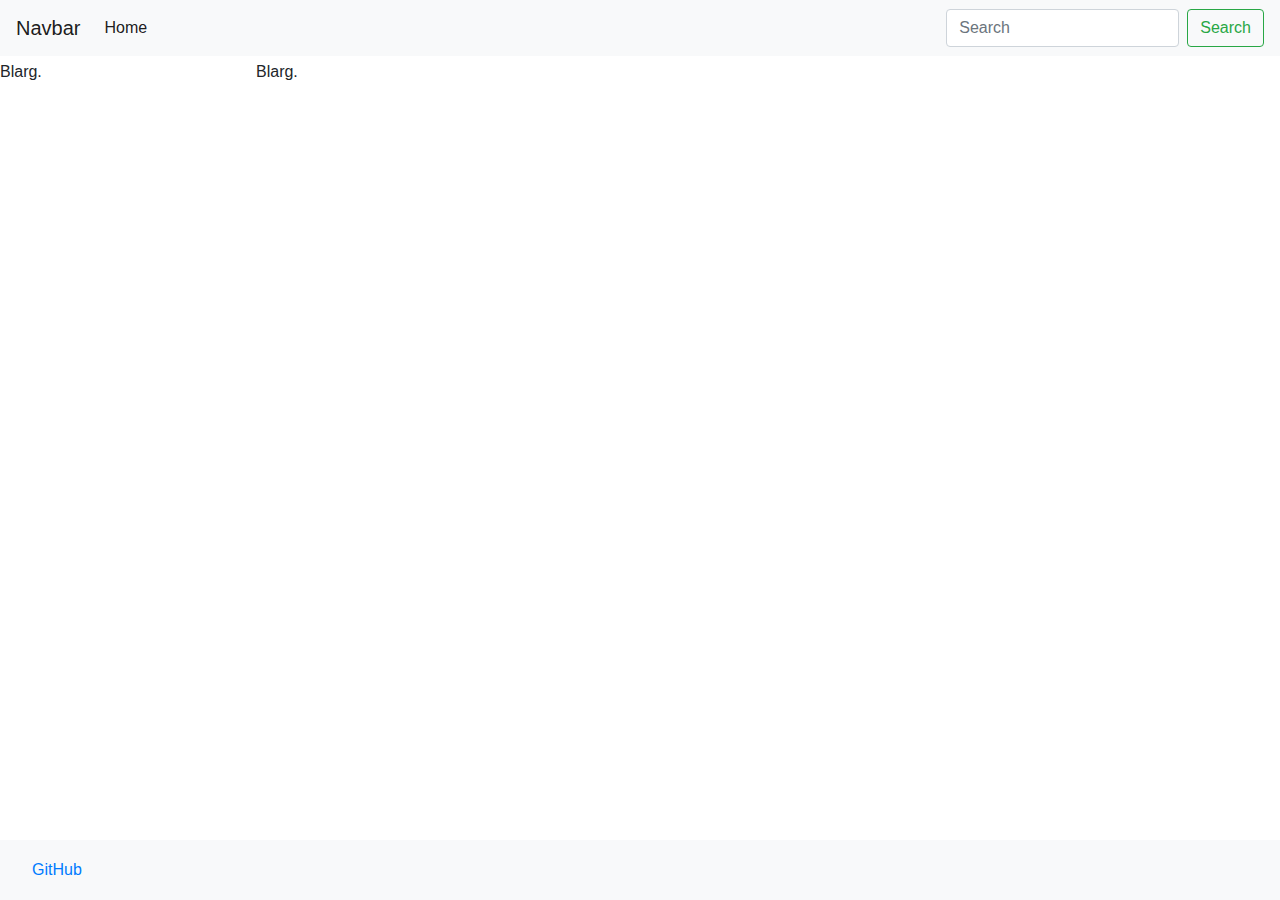
==== index.html @ 64740030 "Added home page and styles.css." ====
<!DOCTYPE html>
<html lang="en">
  <head>
    <!-- Important meta tags-->
    <meta charset="utf-8">
    <meta name="viewport" content="width=device-width, initial-scale=1, shrink-to-fit=no">

    <!-- CSS-->
    <link rel="stylesheet" href="https://maxcdn.bootstrapcdn.com/bootstrap/4.0.0/css/bootstrap.min.css" integrity="sha384-Gn5384xqQ1aoWXA+058RXPxPg6fy4IWvTNh0E263XmFcJlSAwiGgFAW/dAiS6JXm" crossorigin="anonymous">
    <link rel="stylesheet" href="/css/styles.css">

    <title>Creative Project #1</title>
  </head>
  <body>
    <!-- Navbar -->
    <nav class="navbar fixed-top navbar-expand-lg navbar-light bg-light">
      <a class="navbar-brand" href="#">Navbar</a>
      <button class="navbar-toggler" type="button" data-toggle="collapse" data-target="#navbarSupportedContent" aria-controls="navbarSupportedContent" aria-expanded="false" aria-label="Toggle navigation">
        <span class="navbar-toggler-icon"></span>
      </button>

      <div class="collapse navbar-collapse" id="navbarSupportedContent">
        <ul class="navbar-nav mr-auto">
          <li class="nav-item active">
            <a class="nav-link" href="#">Home<span class="sr-only">(current)</span></a>
          </li>
        </ul>
        <form class="form-inline my-2 my-lg-0">
          <input class="form-control mr-sm-2" type="search" placeholder="Search" aria-label="Search">
          <button class="btn btn-outline-success my-2 my-sm-0" type="submit">Search</button>
        </form>
      </div>
    </nav>
    <!-- Content -->
    <section>
      <aside>
        Blarg.
      </aside>
      <article>
        Blarg.
      </article>
    </section>

    <!-- Footer -->
    <div class="navbar navbar-expand-lg navbar-light bg-light footer">
      <a class="nav-link nav-item" href="https://github.com/jfields7/creative1" target=:blank>GitHub</a>
    </div>

    <!-- Javascript -->
    <script src="https://code.jquery.com/jquery-3.2.1.slim.min.js" integrity="sha384-KJ3o2DKtIkvYIK3UENzmM7KCkRr/rE9/Qpg6aAZGJwFDMVNA/GpGFF93hXpG5KkN" crossorigin="anonymous"></script>
    <script src="https://cdnjs.cloudflare.com/ajax/libs/popper.js/1.12.9/umd/popper.min.js" integrity="sha384-ApNbgh9B+Y1QKtv3Rn7W3mgPxhU9K/ScQsAP7hUibX39j7fakFPskvXusvfa0b4Q" crossorigin="anonymous"></script>
    <script src="https://maxcdn.bootstrapcdn.com/bootstrap/4.0.0/js/bootstrap.min.js" integrity="sha384-JZR6Spejh4U02d8jOt6vLEHfe/JQGiRRSQQxSfFWpi1MquVdAyjUar5+76PVCmYl" crossorigin="anonymous"></script>
  </body>
</html>
---- css/styles.css ----
html{
  margin-top: 60px;
}

section{
  display: flex;
  height: 100%;
  flex-direction: column;
}

aside{
  flex: 1;
}

article{
  flex: 4;
}

/* Desktop/Large Screens */
@media only screen and (min-width: 600px){
  section{
    flex-direction: row;
  }
  aside{
  }
  article{
  }
}

.footer{
  position: fixed;
  left: 0;
  bottom: 0;
  width: 100%;
  height: 60px;
  line-height: 60px;
}
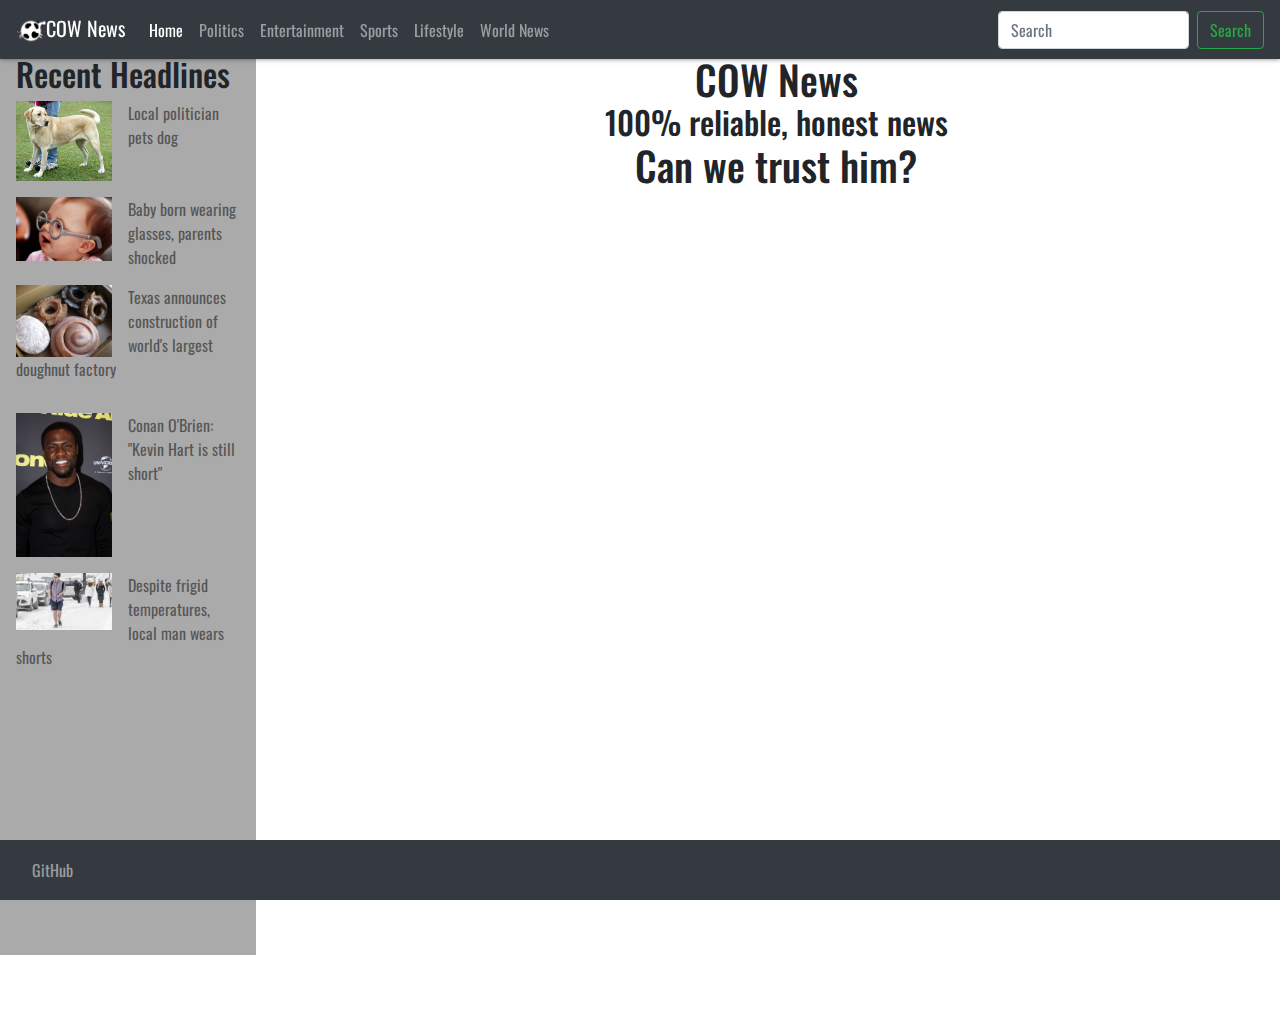
==== commit 336fc04a: "Started working on home page." ====
--- a/index.html
+++ b/index.html
@@ -8,13 +8,17 @@
     <!-- CSS-->
     <link rel="stylesheet" href="https://maxcdn.bootstrapcdn.com/bootstrap/4.0.0/css/bootstrap.min.css" integrity="sha384-Gn5384xqQ1aoWXA+058RXPxPg6fy4IWvTNh0E263XmFcJlSAwiGgFAW/dAiS6JXm" crossorigin="anonymous">
     <link rel="stylesheet" href="/css/styles.css">
+    <link href="https://fonts.googleapis.com/css?family=Oswald" rel="stylesheet">
 
     <title>Creative Project #1</title>
   </head>
   <body>
     <!-- Navbar -->
-    <nav class="navbar fixed-top navbar-expand-lg navbar-light bg-light">
-      <a class="navbar-brand" href="#">Navbar</a>
+    <nav class="navbar fixed-top navbar-expand-lg navbar-dark bg-dark">
+      <a class="navbar-brand" href="/">
+        <img src="/images/sphericalcow.png" width=30>COW News</img>
+      </a>
+
       <button class="navbar-toggler" type="button" data-toggle="collapse" data-target="#navbarSupportedContent" aria-controls="navbarSupportedContent" aria-expanded="false" aria-label="Toggle navigation">
         <span class="navbar-toggler-icon"></span>
       </button>
@@ -22,7 +26,22 @@
       <div class="collapse navbar-collapse" id="navbarSupportedContent">
         <ul class="navbar-nav mr-auto">
           <li class="nav-item active">
-            <a class="nav-link" href="#">Home<span class="sr-only">(current)</span></a>
+            <a class="nav-link" href="/">Home<span class="sr-only">(current)</span></a>
+          </li>
+          <li class="nav-item">
+            <a class="nav-link" href="#">Politics</a>
+          </li>
+          <li class="nav-item">
+            <a class="nav-link" href="#">Entertainment</a>
+          </li>
+          <li class="nav-item">
+            <a class="nav-link" href="#">Sports</a>
+          </li>
+          <li class="nav-item">
+            <a class="nav-link" href="#">Lifestyle</a>
+          </li>
+          <li class="nav-item">
+            <a class="nav-link" href="#">World News</a>
           </li>
         </ul>
         <form class="form-inline my-2 my-lg-0">
@@ -34,15 +53,54 @@
     <!-- Content -->
     <section>
       <aside>
-        Blarg.
+        <h2>Recent Headlines</h2>
+        <div class="article-sidebar">
+          <a href="#">
+            <img src="/images/yellowlab.jpg"/>
+          </a>
+          <a href="#">Local politician pets dog</a>
+        </div>
+        <div class="article-sidebar">
+          <a href="#">
+            <img src="/images/baby.jpg"/>
+          </a>
+          <a href="#">Baby born wearing glasses, parents shocked</a>
+        </div>
+        <div class="article-sidebar">
+          <a href="#">
+            <img src="/images/doughnuts.jpg"/>
+          </a>
+          <a href="#">Texas announces construction of world's largest doughnut factory</a>
+        </div>
+        <div class="article-sidebar">
+        </div>
+        <div class="article-sidebar">
+          <a href="#">
+            <img src="/images/kevin hart.jpg"/>
+          </a>
+          <a href="#">Conan O'Brien: "Kevin Hart is still short"</a>
+        </div>
+        <div class="article-sidebar">
+          <a href="#">
+            <img src="/images/guy in shorts.jpg"/>
+          </a>
+          <a href="#">Despite frigid temperatures, local man wears shorts</a>
+        </div>
+
       </aside>
       <article>
-        Blarg.
+        <div class="heading">
+          <h1>COW News</h1>
+          <h2>100% reliable, honest news</h2>
+        </div>
+        <div class="article-main">
+          <h1>Can we trust him?</h1>
+        </div>
       </article>
     </section>
 
     <!-- Footer -->
-    <div class="navbar navbar-expand-lg navbar-light bg-light footer">
+    <div class="navbar navbar-expand-lg navbar-dark bg-dark footer">
       <a class="nav-link nav-item" href="https://github.com/jfields7/creative1" target=:blank>GitHub</a>
     </div>
 
--- a/css/styles.css
+++ b/css/styles.css
@@ -1,5 +1,12 @@
 html{
-  margin-top: 60px;
+  margin-top: 55px;
+  height: 100%;
+  margin-bottom: 60px;
+  width: 100%;
+}
+body{
+  height: 100%;
+  font-family: 'Oswald', sans-serif !important;
 }
 
 section{
@@ -8,12 +15,78 @@
   flex-direction: column;
 }
 
+section p, section h1, section h2{
+  padding-left: 1rem;
+}
+
+a, .nav-itme a, .footer a{
+  transition: text-shadow 0.1s linear !important;
+}
+
+a:hover, .nav-item a:hover, .footer a:hover{
+  text-shadow: 0px 0px 5px rgba(0,0,0,0.25);
+}
+
+section a:link{
+  color: rgba(0,0,0,0.5);
+}
+
+section a:visited{
+  color: rgba(0,0,0,0.5);
+}
+
+section a:hover{
+  color: rgba(0,0,0,0.75);
+  text-decoration: none;
+}
+
 aside{
   flex: 1;
+  background-color: #aaa;
+  order: 2;
+  transition: box-shadow 0.1s linear;
+}
+
+aside:hover{
+  box-shadow: 0px 0px 5px rgba(0,0,0,0.5);
 }
 
 article{
   flex: 4;
+  order: 1;
+}
+
+article h1, article h2{
+  text-align: center;
+  width: 100%;
+  margin: auto;
+}
+
+.heading{
+  text-align: center;
+  width: 100%
+  margin: auto;
+}
+
+.article-sidebar{
+  width: 100%;
+  overflow: auto;
+  padding-left: 1rem;
+  padding-right: 1rem;
+  padding-bottom: 1rem;
+}
+
+.article-sidebar img{
+  object-fit: contain;
+  width: 50%;
+  height: auto;
+  float: left;
+  padding-right: 1rem;
+  transition: box-shadow 0.1s linear;
+}
+
+.article-sidebar img:hover{
+  box-shadow: 0px 0px 5px rgba(0.0,0.0,0.0,0.5);
 }
 
 /* Desktop/Large Screens */
@@ -22,9 +95,20 @@
     flex-direction: row;
   }
   aside{
+    height: 100%;
+    max-width: 20%;
+    order: 1;
   }
   article{
+    order: 2;
   }
+}
+
+.navbar{
+  transition: box-shadow 0.1s linear;
+}
+.navbar:hover{
+  box-shadow: 0px 0px 5px rgba(0,0,0,0.5);
 }
 
 .footer{
@@ -34,4 +118,20 @@
   width: 100%;
   height: 60px;
   line-height: 60px;
+  transition: box-shadow 0.1s linear;
 }
+.footer:hover{
+  box-shadow: 0px 0px 5px rgba(0,0,0,0.5);
+}
+
+.footer a:link{
+  color: rgba(255,255,255,0.5);
+}
+
+.footer a:visited{
+  color: rgba(255,255,255,0.5);
+}
+
+.footer a:hover{
+  color: rgba(255,255,255,0.8);
+}
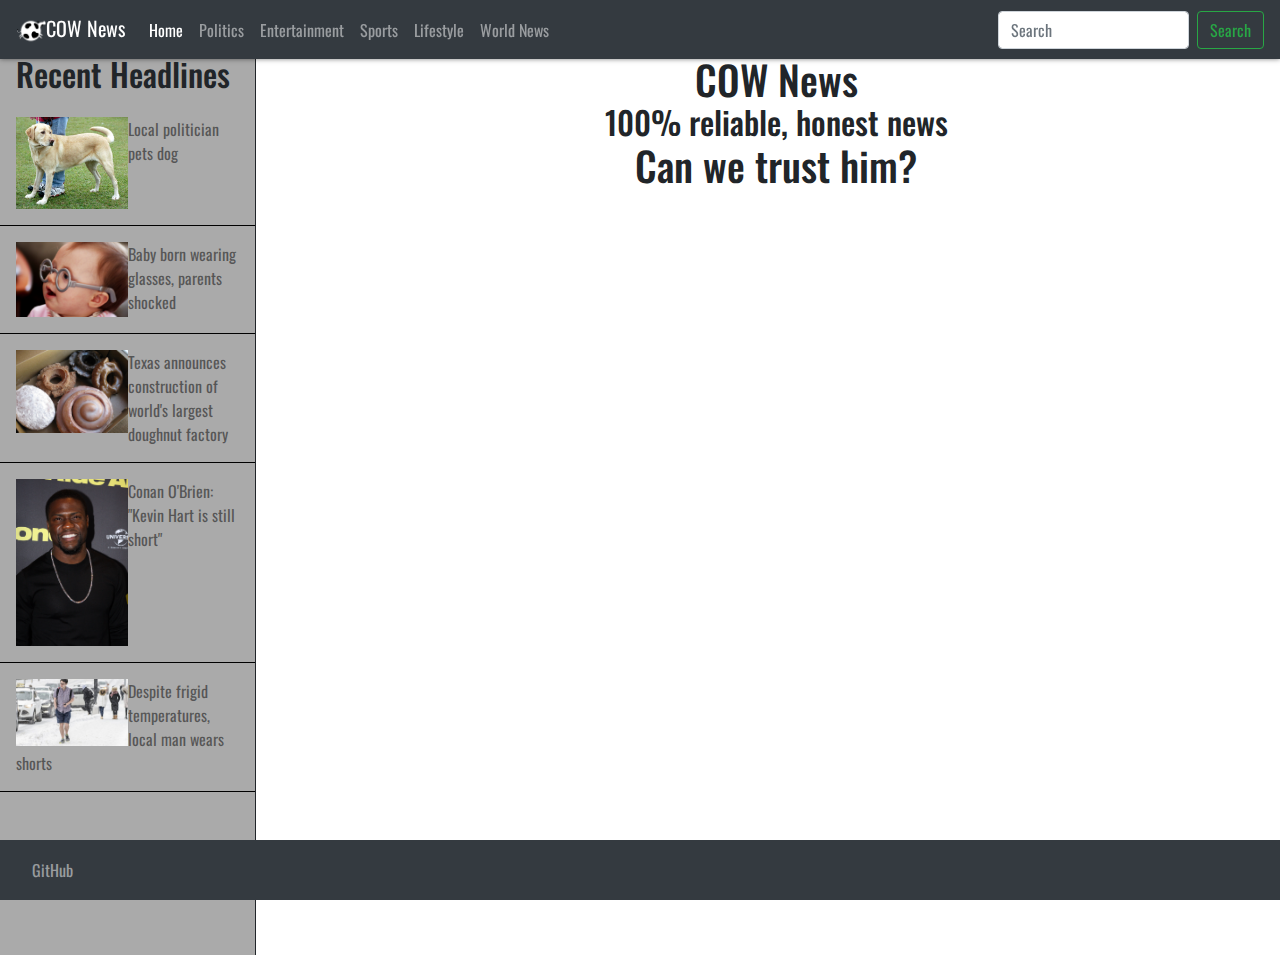
==== commit 303d95fe: "Fixed shadows. More problems abound." ====
--- a/index.html
+++ b/index.html
@@ -61,27 +61,25 @@
           <a href="#">Local politician pets dog</a>
         </div>
         <div class="article-sidebar">
-          <a href="#">
+          <a class="image" href="#">
             <img src="/images/baby.jpg"/>
           </a>
           <a href="#">Baby born wearing glasses, parents shocked</a>
         </div>
         <div class="article-sidebar">
-          <a href="#">
+          <a class="image" href="#">
             <img src="/images/doughnuts.jpg"/>
           </a>
           <a href="#">Texas announces construction of world's largest doughnut factory</a>
         </div>
         <div class="article-sidebar">
-        </div>
-        <div class="article-sidebar">
-          <a href="#">
+          <a class="image" href="#">
             <img src="/images/kevin hart.jpg"/>
           </a>
           <a href="#">Conan O'Brien: "Kevin Hart is still short"</a>
         </div>
         <div class="article-sidebar">
-          <a href="#">
+          <a class="image" href="#">
             <img src="/images/guy in shorts.jpg"/>
           </a>
           <a href="#">Despite frigid temperatures, local man wears shorts</a>
--- a/css/styles.css
+++ b/css/styles.css
@@ -1,12 +1,12 @@
 html{
-  margin-top: 55px;
   height: 100%;
-  margin-bottom: 60px;
   width: 100%;
 }
 body{
+  margin-top: 55px;
   height: 100%;
   font-family: 'Oswald', sans-serif !important;
+  margin-bottom: 60px;
 }
 
 section{
@@ -74,6 +74,10 @@
   padding-left: 1rem;
   padding-right: 1rem;
   padding-bottom: 1rem;
+  padding-top: 1rem;
+  border-bottom-style: solid;
+  border-bottom-color: black;
+  border-bottom-width: 1px;
 }
 
 .article-sidebar img{
@@ -81,8 +85,14 @@
   width: 50%;
   height: auto;
   float: left;
-  padding-right: 1rem;
   transition: box-shadow 0.1s linear;
+}
+
+.image a{
+  width: 50%;
+  height: auto;
+  float: left;
+  margin-right: 1rem;
 }
 
 .article-sidebar img:hover{
@@ -98,6 +108,8 @@
     height: 100%;
     max-width: 20%;
     order: 1;
+    border-right-style: solid;
+    border-right-width: 1px;
   }
   article{
     order: 2;
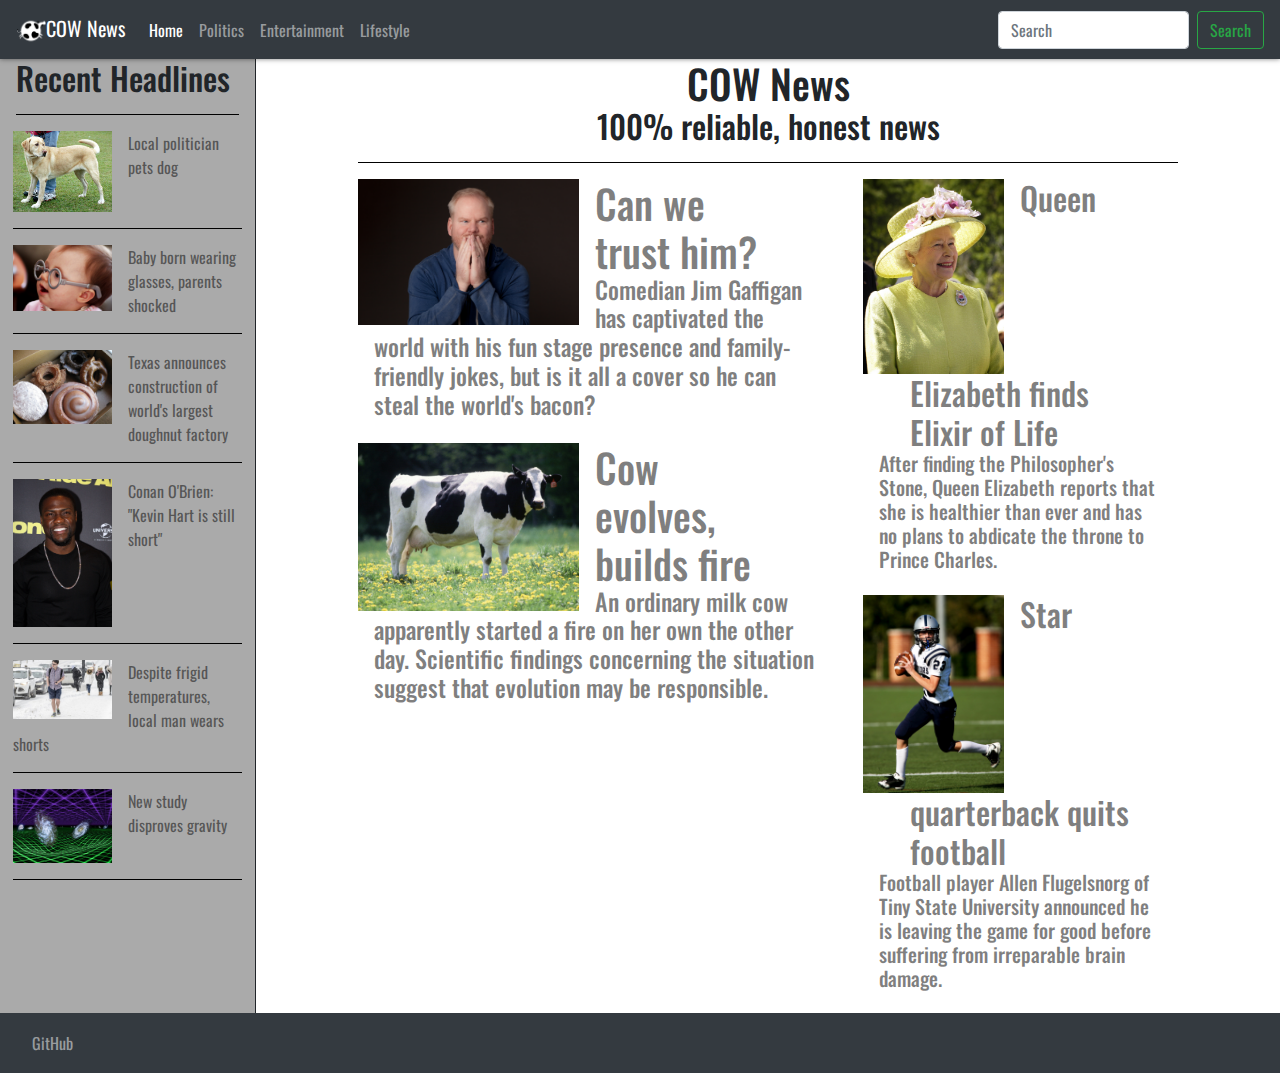
==== commit 491a71fa: "Added an article for Jim Gaffigan." ====
--- a/index.html
+++ b/index.html
@@ -10,96 +10,140 @@
     <link rel="stylesheet" href="/css/styles.css">
     <link href="https://fonts.googleapis.com/css?family=Oswald" rel="stylesheet">
 
-    <title>Creative Project #1</title>
+    <title>COW News</title>
   </head>
   <body>
-    <!-- Navbar -->
-    <nav class="navbar fixed-top navbar-expand-lg navbar-dark bg-dark">
-      <a class="navbar-brand" href="/">
-        <img src="/images/sphericalcow.png" width=30>COW News</img>
-      </a>
+    <div id="container">
+      <!-- Navbar -->
+      <nav class="navbar navbar-expand-lg navbar-dark bg-dark">
+        <a class="navbar-brand" href="/">
+          <img src="/images/sphericalcow.png" width=30>COW News</img>
+        </a>
+  
+        <button class="navbar-toggler" type="button" data-toggle="collapse" data-target="#navbarSupportedContent" aria-controls="navbarSupportedContent" aria-expanded="false" aria-label="Toggle navigation">
+          <span class="navbar-toggler-icon"></span>
+        </button>
 
-      <button class="navbar-toggler" type="button" data-toggle="collapse" data-target="#navbarSupportedContent" aria-controls="navbarSupportedContent" aria-expanded="false" aria-label="Toggle navigation">
-        <span class="navbar-toggler-icon"></span>
-      </button>
+        <div class="collapse navbar-collapse" id="navbarSupportedContent">
+          <ul class="navbar-nav mr-auto">
+            <li class="nav-item active">
+              <a class="nav-link" href="/">Home<span class="sr-only">(current)</span></a>
+            </li>
+            <li class="nav-item">
+              <a class="nav-link" href="#">Politics</a>
+            </li>
+            <li class="nav-item">
+              <a class="nav-link" href="#">Entertainment</a>
+            </li>
+            <li class="nav-item">
+              <a class="nav-link" href="#">Lifestyle</a>
+            </li>
+          </ul>
+          <form class="form-inline my-2 my-lg-0">
+            <input class="form-control mr-sm-2" type="search" placeholder="Search" aria-label="Search">
+            <button class="btn btn-outline-success my-2 my-sm-0" type="submit">Search</button>
+          </form>
+        </div>
+      </nav>
+      <!-- Content -->
+      <section id="body" class="clearfix">
+        <aside>
+          <h2>Recent Headlines</h2>
+          <div class="clearfix article-sidebar">
+            <a class="image" href="pages/dog.html">
+              <img src="/images/yellowlab.jpg"/>
+            </a>
+            <a href="pages/dog.html">Local politician pets dog</a>
+          </div>
+          <div class="clearfix article-sidebar">
+            <a class="image" href="#">
+              <img src="/images/baby.jpg"/>
+            </a>
+            <a href="#">Baby born wearing glasses, parents shocked</a>
+          </div>
+          <div class="clearfix article-sidebar">
+            <a class="image" href="#">
+              <img src="/images/doughnuts.jpg"/>
+            </a>
+            <a href="#">Texas announces construction of world's largest doughnut factory</a>
+          </div>
+          <div class="clearfix article-sidebar">
+            <a class="image" href="#">
+              <img src="/images/kevin hart.jpg"/>
+            </a>
+            <a href="#">Conan O'Brien: "Kevin Hart is still short"</a>
+          </div>
+          <div class="clearfix article-sidebar">
+            <a class="image" href="#">
+              <img src="/images/guy in shorts.jpg"/>
+            </a>
+            <a href="#">Despite frigid temperatures, local man wears shorts</a>
+          </div>
+          <div class="clearfix article-sidebar">
+            <a class="image" href="#">
+              <img src="/images/galaxy.jpg"/>
+            </a>
+            <a href="#">New study disproves gravity</a>
+          </div> 
+        </aside>
+        <article>
+          <div class="heading">
+            <h1>COW News</h1>
+            <h2>100% reliable, honest news</h2>
+          </div>
+          <div class="front-page">
+            <div class="article-main">
+              <div class="spacer clearfix">
+                <img src="/images/jim gaffigan.jpg">
+                <a href="/pages/gaffigan.html">
+                  <h1>Can we trust him?</h1>
+                  <h4>
+                    Comedian Jim Gaffigan has captivated the world with his fun stage presence and
+                    family-friendly jokes, but is it all a cover so he can steal the world's bacon?
+                  </h4>
+                </a>
+              </div>
+              <div class="spacer clearfix">
+                <img src="/images/cow.jpg">
+                <a href="#">
+                  <h1>Cow evolves, builds fire</h1>
+                  <h4>
+                    An ordinary milk cow apparently started a fire on her own the other day. Scientific
+                    findings concerning the situation suggest that evolution may be responsible.
+                  </h4>
+                </a>
+              </div>
+            </div>
+            <div class="article-side">
+              <div class="spacer clearfix">
+                <img src="/images/queen elizabeth.jpg">
+                <a href="#">
+                  <h2>Queen Elizabeth finds Elixir of Life</h2>
+                  <h5>
+                    After finding the Philosopher's Stone, Queen Elizabeth reports that she is healthier
+                    than ever and has no plans to abdicate the throne to Prince Charles.
+                  </h5>
+                </a>
+              </div>
+              <div class="spacer clearfix">
+                <img src="/images/football.jpg">
+                <a href="#">
+                  <h2>Star quarterback quits football</h2>
+                  <h5>
+                    Football player Allen Flugelsnorg of Tiny State University announced he is leaving the
+                    game for good before suffering from irreparable brain damage.
+                  </h5>
+                </a>
+              </div>
+            </div>
+          </div>
+        </article>
+      </section>
 
-      <div class="collapse navbar-collapse" id="navbarSupportedContent">
-        <ul class="navbar-nav mr-auto">
-          <li class="nav-item active">
-            <a class="nav-link" href="/">Home<span class="sr-only">(current)</span></a>
-          </li>
-          <li class="nav-item">
-            <a class="nav-link" href="#">Politics</a>
-          </li>
-          <li class="nav-item">
-            <a class="nav-link" href="#">Entertainment</a>
-          </li>
-          <li class="nav-item">
-            <a class="nav-link" href="#">Sports</a>
-          </li>
-          <li class="nav-item">
-            <a class="nav-link" href="#">Lifestyle</a>
-          </li>
-          <li class="nav-item">
-            <a class="nav-link" href="#">World News</a>
-          </li>
-        </ul>
-        <form class="form-inline my-2 my-lg-0">
-          <input class="form-control mr-sm-2" type="search" placeholder="Search" aria-label="Search">
-          <button class="btn btn-outline-success my-2 my-sm-0" type="submit">Search</button>
-        </form>
+      <!-- Footer -->
+      <div class="navbar navbar-expand-lg navbar-dark bg-dark footer">
+        <a class="nav-link nav-item" href="https://github.com/jfields7/creative1" target=:blank>GitHub</a>
       </div>
-    </nav>
-    <!-- Content -->
-    <section>
-      <aside>
-        <h2>Recent Headlines</h2>
-        <div class="article-sidebar">
-          <a href="#">
-            <img src="/images/yellowlab.jpg"/>
-          </a>
-          <a href="#">Local politician pets dog</a>
-        </div>
-        <div class="article-sidebar">
-          <a class="image" href="#">
-            <img src="/images/baby.jpg"/>
-          </a>
-          <a href="#">Baby born wearing glasses, parents shocked</a>
-        </div>
-        <div class="article-sidebar">
-          <a class="image" href="#">
-            <img src="/images/doughnuts.jpg"/>
-          </a>
-          <a href="#">Texas announces construction of world's largest doughnut factory</a>
-        </div>
-        <div class="article-sidebar">
-          <a class="image" href="#">
-            <img src="/images/kevin hart.jpg"/>
-          </a>
-          <a href="#">Conan O'Brien: "Kevin Hart is still short"</a>
-        </div>
-        <div class="article-sidebar">
-          <a class="image" href="#">
-            <img src="/images/guy in shorts.jpg"/>
-          </a>
-          <a href="#">Despite frigid temperatures, local man wears shorts</a>
-        </div>
-
-      </aside>
-      <article>
-        <div class="heading">
-          <h1>COW News</h1>
-          <h2>100% reliable, honest news</h2>
-        </div>
-        <div class="article-main">
-          <h1>Can we trust him?</h1>
-        </div>
-      </article>
-    </section>
-
-    <!-- Footer -->
-    <div class="navbar navbar-expand-lg navbar-dark bg-dark footer">
-      <a class="nav-link nav-item" href="https://github.com/jfields7/creative1" target=:blank>GitHub</a>
     </div>
 
     <!-- Javascript -->
--- a/css/styles.css
+++ b/css/styles.css
@@ -3,24 +3,27 @@
   width: 100%;
 }
 body{
-  margin-top: 55px;
+  /*margin-top: 55px;*/
   height: 100%;
   font-family: 'Oswald', sans-serif !important;
-  margin-bottom: 60px;
+  /*margin-bottom: 60px;*/
 }
 
 section{
   display: flex;
   height: 100%;
   flex-direction: column;
-}
-
-section p, section h1, section h2{
-  padding-left: 1rem;
-}
-
-a, .nav-itme a, .footer a{
+  padding-bottom: 59px;
+}
+
+section p, section h1, section h2, section small{
+  padding-left: 1rem;
+  padding-right: 1rem;
+}
+
+a, .nav-item a, .footer a{
   transition: text-shadow 0.1s linear !important;
+  transition: color 0.1s linear;
 }
 
 a:hover, .nav-item a:hover, .footer a:hover{
@@ -56,23 +59,84 @@
   order: 1;
 }
 
+.front-page{
+  display: flex;
+  flex-direction: column;
+  width: 100%;
+  margin: auto;
+}
+
+.article-main{
+  flex: 3;
+  order: 1;
+  object-fit: contain;
+}
+
+.article-main h1, h4, .article-open h1{
+  text-align: left;
+  padding-left: 1rem;
+  padding-right: 1rem;
+}
+.article-open{
+  object-fit: contain;
+  text-align: left;
+  width: 100%;
+  margin: auto;
+}
+
+.article-side{
+  flex: 2;
+  order: 2;
+  object-fit: contain;
+}
+
+.article-main img{
+  width: 100%;
+}
+
+.article-side img{
+  width: 100%;
+}
+
+.article-side h2, h5{
+  text-align: left;
+  padding-left: 1rem;
+  padding-right: 1rem;
+}
+
+aside h2{
+  margin-right: 1rem;
+  margin-left: 1rem;
+  padding-left: 0;
+  padding-right: 0;
+  padding-bottom: 1rem;
+  margin-bottom: 0;
+  border-bottom-style: solid;
+  border-bottom-color: black;
+  border-bottom-width: 1px;
+}
+
 article h1, article h2{
   text-align: center;
-  width: 100%;
+  width: 80%;
   margin: auto;
 }
 
 .heading{
   text-align: center;
-  width: 100%
-  margin: auto;
+  width: 90%;
+  margin: auto;
+  padding-bottom: 1em;
+  margin-bottom: 1em;
+  border-bottom-style: solid;
+  border-bottom-color: black;
+  border-bottom-width: 1px;
 }
 
 .article-sidebar{
-  width: 100%;
+  width: 90%;
   overflow: auto;
-  padding-left: 1rem;
-  padding-right: 1rem;
+  margin: auto;
   padding-bottom: 1rem;
   padding-top: 1rem;
   border-bottom-style: solid;
@@ -82,30 +146,95 @@
 
 .article-sidebar img{
   object-fit: contain;
+  width: 100%;
+  height: auto;
+  transition: box-shadow 0.1s linear;
+}
+
+.image{
   width: 50%;
-  height: auto;
+  padding-right: 1rem;
+  object-fit: contain;
+  overflow: auto;
   float: left;
-  transition: box-shadow 0.1s linear;
-}
-
-.image a{
-  width: 50%;
-  height: auto;
-  float: left;
-  margin-right: 1rem;
 }
 
 .article-sidebar img:hover{
   box-shadow: 0px 0px 5px rgba(0.0,0.0,0.0,0.5);
 }
 
+.article-comments{
+  width: 100%;
+  padding-top: 1rem;
+  margin: auto;
+}
+
+.article-open small{
+  padding-top: 2rem !important;
+  padding-bottom: 2rem !important;
+}
+
+.comment{
+  width: 100%;
+  border-top: solid;
+  border-top-width: 1px;
+  border-top-color: black;
+  padding-right: 1rem;
+}
+.reply{
+  padding-left: 1rem;
+  margin-left: 1rem;
+}
+
+#comment-form{
+  width: 100%;
+  padding-left: 1rem;
+  padding-right: 1rem;
+  padding-bottom: 1rem;
+}
+
+.comment small{
+  padding-left: 1rem;
+  padding-right: 1rem;
+}
+
 /* Desktop/Large Screens */
 @media only screen and (min-width: 600px){
+  .heading{
+    width: 80%;
+  }
+  .front-page{
+    flex-direction: row;
+    width: 80%;
+  }
+  .article-main img, .article-open img{
+    width: 50%;
+    float: left;
+    padding-right: 1rem;
+  }
+  .article-comments{
+    width: 80%;
+  }
+  
+  .article-open{
+    width: 80%;
+  }
+  .article-main{
+    padding-right: 1rem;
+  }
+  .article-side{
+    padding-left: 1rem;
+  }
+  .article-side img{
+    width: 50%;
+    float: left;
+    padding-right: 1rem;
+  }
   section{
     flex-direction: row;
   }
   aside{
-    height: 100%;
+    min-height: 100%;
     max-width: 20%;
     order: 1;
     border-right-style: solid;
@@ -124,16 +253,17 @@
 }
 
 .footer{
-  position: fixed;
-  left: 0;
+  position: absolute;
   bottom: 0;
   width: 100%;
   height: 60px;
   line-height: 60px;
   transition: box-shadow 0.1s linear;
+  padding-bottom: 8px;
 }
 .footer:hover{
   box-shadow: 0px 0px 5px rgba(0,0,0,0.5);
+  color: rgba(255,255,255,0.8);
 }
 
 .footer a:link{
@@ -144,6 +274,20 @@
   color: rgba(255,255,255,0.5);
 }
 
-.footer a:hover{
-  color: rgba(255,255,255,0.8);
-}
+.clearfix::after {
+  content: "";
+  clear: both;
+  display: table;
+}
+
+#container{
+  min-height: 100%;
+  position: relative;
+  overflow: hidden;
+}
+
+.spacer{
+  padding-bottom: 1rem;
+}
+
+
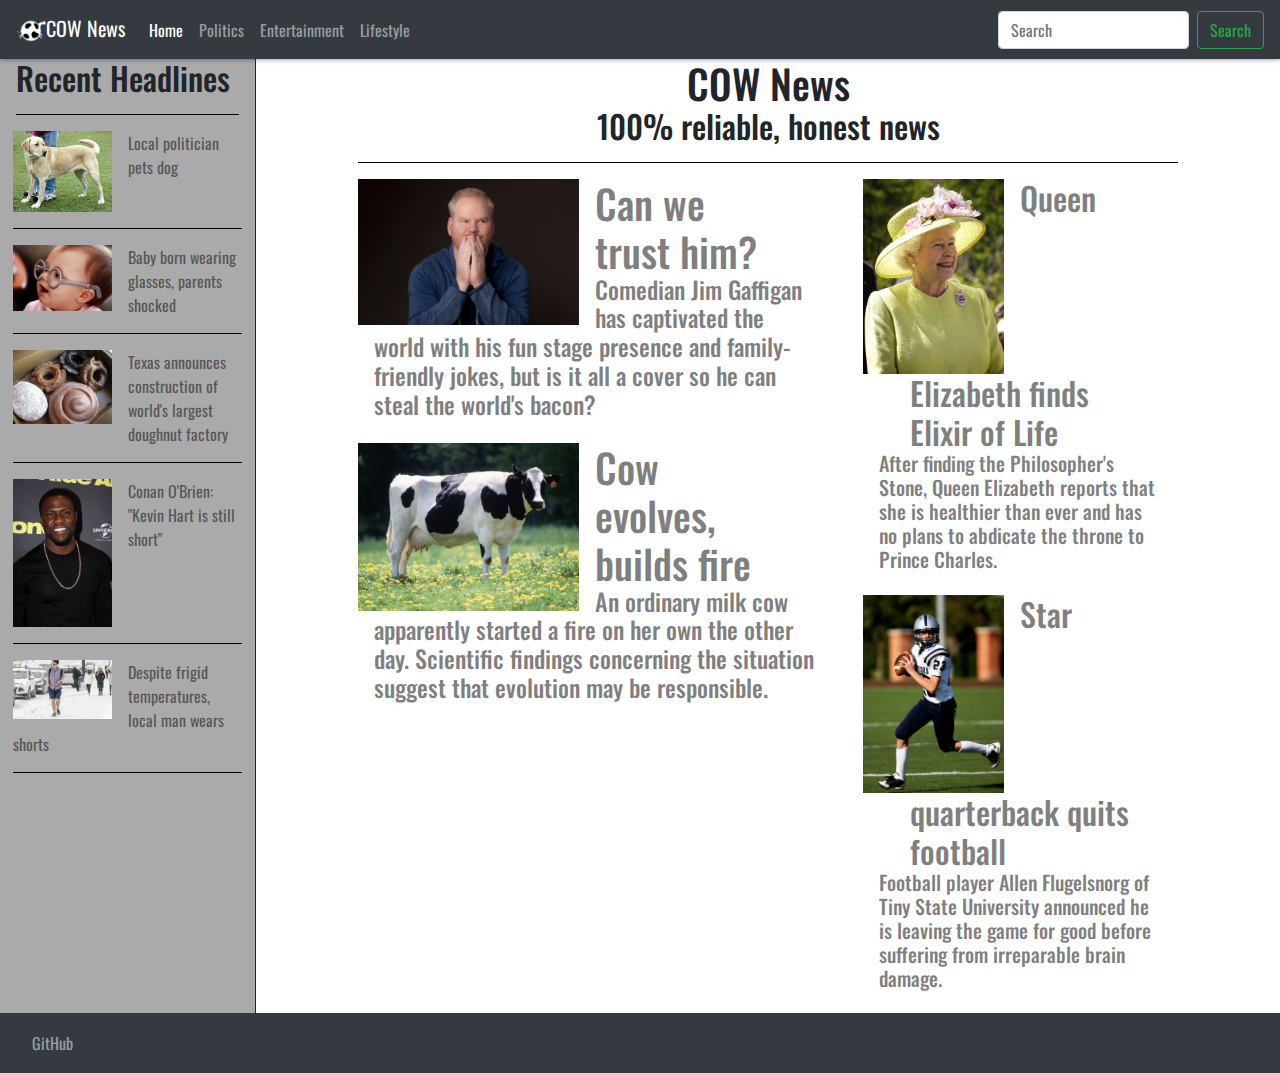
==== commit ac898dbd: "All pages done. There's one bug with the sidebar not extending far enough that I don't quite underst" ====
--- a/index.html
+++ b/index.html
@@ -30,13 +30,13 @@
               <a class="nav-link" href="/">Home<span class="sr-only">(current)</span></a>
             </li>
             <li class="nav-item">
-              <a class="nav-link" href="#">Politics</a>
+              <a class="nav-link" href="/pages/politics.html">Politics</a>
             </li>
             <li class="nav-item">
-              <a class="nav-link" href="#">Entertainment</a>
+              <a class="nav-link" href="/pages/entertainment.html">Entertainment</a>
             </li>
             <li class="nav-item">
-              <a class="nav-link" href="#">Lifestyle</a>
+              <a class="nav-link" href="/pages/lifestyle.html">Lifestyle</a>
             </li>
           </ul>
           <form class="form-inline my-2 my-lg-0">
@@ -47,44 +47,38 @@
       </nav>
       <!-- Content -->
       <section id="body" class="clearfix">
-        <aside>
+        <aside class="clearfix">
           <h2>Recent Headlines</h2>
           <div class="clearfix article-sidebar">
             <a class="image" href="pages/dog.html">
               <img src="/images/yellowlab.jpg"/>
             </a>
-            <a href="pages/dog.html">Local politician pets dog</a>
+            <a href="/pages/dog.html">Local politician pets dog</a>
           </div>
           <div class="clearfix article-sidebar">
-            <a class="image" href="#">
+            <a class="image" href="/pages/baby.html">
               <img src="/images/baby.jpg"/>
             </a>
-            <a href="#">Baby born wearing glasses, parents shocked</a>
+            <a href="/pages/baby.html">Baby born wearing glasses, parents shocked</a>
           </div>
           <div class="clearfix article-sidebar">
-            <a class="image" href="#">
+            <a class="image" href="/pages/doughnut.html">
               <img src="/images/doughnuts.jpg"/>
             </a>
-            <a href="#">Texas announces construction of world's largest doughnut factory</a>
+            <a href="/pages/doughnut.html">Texas announces construction of world's largest doughnut factory</a>
           </div>
           <div class="clearfix article-sidebar">
-            <a class="image" href="#">
+            <a class="image" href="/pages/hart.html">
               <img src="/images/kevin hart.jpg"/>
             </a>
-            <a href="#">Conan O'Brien: "Kevin Hart is still short"</a>
+            <a href="/pages/hart.html">Conan O'Brien: "Kevin Hart is still short"</a>
           </div>
           <div class="clearfix article-sidebar">
-            <a class="image" href="#">
+            <a class="image" href="/pages/shorts.html">
               <img src="/images/guy in shorts.jpg"/>
             </a>
-            <a href="#">Despite frigid temperatures, local man wears shorts</a>
+            <a href="/pages/shorts.html">Despite frigid temperatures, local man wears shorts</a>
           </div>
-          <div class="clearfix article-sidebar">
-            <a class="image" href="#">
-              <img src="/images/galaxy.jpg"/>
-            </a>
-            <a href="#">New study disproves gravity</a>
-          </div> 
         </aside>
         <article>
           <div class="heading">
@@ -105,7 +99,7 @@
               </div>
               <div class="spacer clearfix">
                 <img src="/images/cow.jpg">
-                <a href="#">
+                <a href="/pages/cow.html">
                   <h1>Cow evolves, builds fire</h1>
                   <h4>
                     An ordinary milk cow apparently started a fire on her own the other day. Scientific
@@ -117,7 +111,7 @@
             <div class="article-side">
               <div class="spacer clearfix">
                 <img src="/images/queen elizabeth.jpg">
-                <a href="#">
+                <a href="/pages/elixir.html">
                   <h2>Queen Elizabeth finds Elixir of Life</h2>
                   <h5>
                     After finding the Philosopher's Stone, Queen Elizabeth reports that she is healthier
@@ -127,7 +121,7 @@
               </div>
               <div class="spacer clearfix">
                 <img src="/images/football.jpg">
-                <a href="#">
+                <a href="/pages/football.html">
                   <h2>Star quarterback quits football</h2>
                   <h5>
                     Football player Allen Flugelsnorg of Tiny State University announced he is leaving the
--- a/css/styles.css
+++ b/css/styles.css
@@ -1,10 +1,10 @@
 html{
-  height: 100%;
+  min-height: 100%;
   width: 100%;
 }
 body{
   /*margin-top: 55px;*/
-  height: 100%;
+  min-height: 100%;
   font-family: 'Oswald', sans-serif !important;
   /*margin-bottom: 60px;*/
 }
@@ -72,6 +72,10 @@
   object-fit: contain;
 }
 
+.article-open{
+  object-fit: contain;
+}
+
 .article-main h1, h4, .article-open h1{
   text-align: left;
   padding-left: 1rem;
@@ -90,7 +94,7 @@
   object-fit: contain;
 }
 
-.article-main img{
+.article-main img, .article-open img, .article-side img{
   width: 100%;
 }
 
